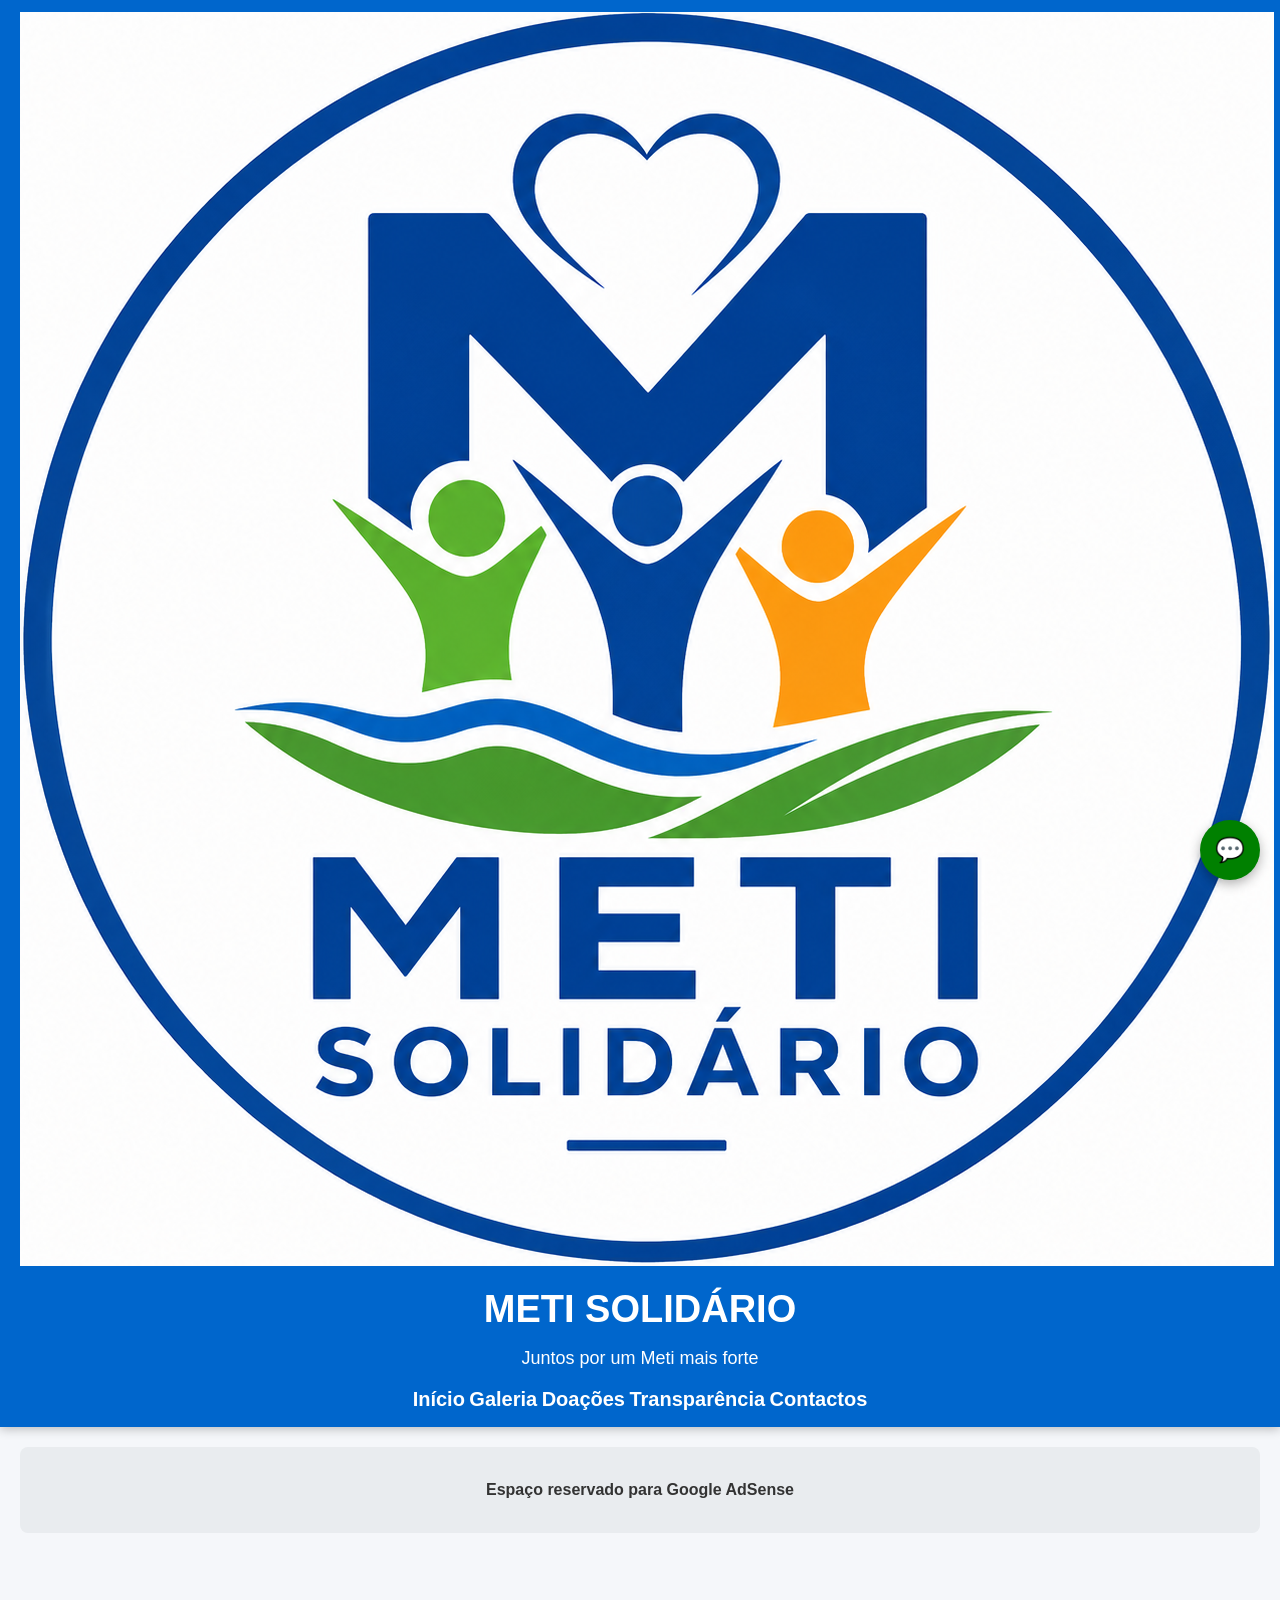
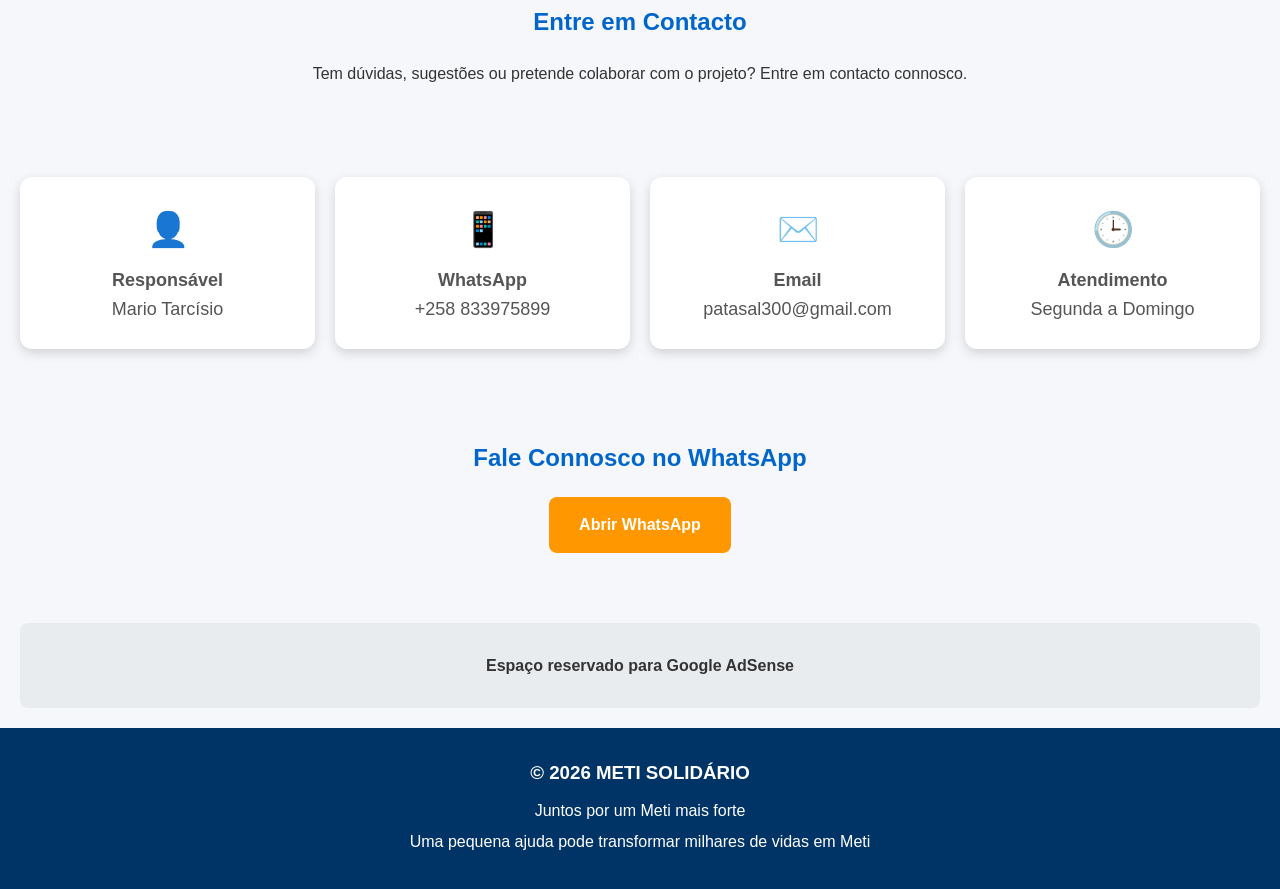
==== contactos.html @ 0eab24c9 "Add files via upload" ====
<!DOCTYPE html>
<html lang="pt">
<head>
<meta charset="UTF-8">
<meta name="viewport" content="width=device-width, initial-scale=1.0">
<title>Contactos - METI SOLIDÁRIO</title>

<link rel="stylesheet" href="style.css">

<script async src="https://pagead2.googlesyndication.com/pagead/js/adsbygoogle.js?client=ca-pub-8809690311729032"
     crossorigin="anonymous"></script>
     
</head>
<body>

<header>

<div class="logo">

    <a href="index.html" class="logo-link">

        <img src="imagens/favicon.png" alt="METI SOLIDÁRIO">

        <div>

            <h1>METI SOLIDÁRIO</h1>

            <p>Juntos por um Meti mais forte</p>

        </div>

    </a>

</div>
    <nav>
        <a href="index.html">Início</a>
        <a href="galeria.html">Galeria</a>
        <a href="doacoes.html">Doações</a>
        <a href="transparencia.html">Transparência</a>
        <a href="contactos.html">Contactos</a>
    </nav>

</header>

<main>
  
  <!-- Espaço Google AdSense -->
<section class="adsense">
    Espaço reservado para Google AdSense
</section>

<section>

    <h2>Entre em Contacto</h2>

    <p>
        Tem dúvidas, sugestões ou pretende colaborar com o projeto?
        Entre em contacto connosco.
    </p>

</section>

<section class="estatisticas">

    <div class="cards">

        <div class="card">
            <h3>👤</h3>
            <p><strong>Responsável</strong></p>
            <p>Mario Tarcísio</p>
        </div>

        <div class="card">
            <h3>📱</h3>
            <p><strong>WhatsApp</strong></p>
            <p>+258 833975899</p>
        </div>

        <div class="card">
            <h3>✉️</h3>
            <p><strong>Email</strong></p>
            <p>patasal300@gmail.com</p>
        </div>

        <div class="card">
            <h3>🕒</h3>
            <p><strong>Atendimento</strong></p>
            <p>Segunda a Domingo</p>
        </div>

    </div>

</section>

<section>

    <h2>Fale Connosco no WhatsApp</h2>

    <div style="text-align:center;">

        <a href="https://wa.me/258833975899" target="_blank" class="btn">
            Abrir WhatsApp
        </a>

    </div>

</section>

<!-- Espaço Google AdSense -->
<section class="adsense">
    Espaço reservado para Google AdSense
</section>

<footer>

    <h3>© 2026 METI SOLIDÁRIO</h3>

    <p>Juntos por um Meti mais forte</p>

    <p>Uma pequena ajuda pode transformar milhares de vidas em Meti</p>

</footer>

<div id="chatbot">

    <div id="chat-header">
        💬 Assistente METI
    </div>

    <div id="chat-mensagens">

        <div class="bot-msg">
            Olá! Sou o assistente virtual do METI SOLIDÁRIO.
            Como posso ajudar?
        </div>

    </div>

    <!-- Botões rápidos -->
    <div id="chat-botoes">

        <button onclick="respostaRapida('agua')">
            💧 Água
        </button>

        <button onclick="respostaRapida('educacao')">
            📚 Educação
        </button>

        <button onclick="respostaRapida('saude')">
            🏥 Saúde
        </button>

        <button onclick="respostaRapida('doacoes')">
            💰 Doações
        </button>

    </div>

    <div id="chat-input-area">

        <input
        type="text"
        id="chat-input"
        placeholder="Escreva a sua pergunta...">

        <button onclick="enviarPergunta()">
            Enviar
        </button>

    </div>

    <div id="chat-ajuda">

        <a
        href="https://wa.me/258833975899?text=Olá%20Agente%20METI%20SOLIDÁRIO.%20Estou%20no%20site%20METI%20SOLIDÁRIO%20e%20gostaria%20de%20mais%20informações."
        target="_blank">

            👤 Falar com Agente Meti Solidário

        </a>

    </div>

</div>

<button id="abrir-chat">
    💬
</button>
</main>

<script src="script.js"></script>

</body>
</html>
---- style.css ----
*{
    margin:0;
    padding:0;
    box-sizing:border-box;
    font-family:Arial, Helvetica, sans-serif;
}

body{
    background:#f5f7fa;
    color:#333;
    line-height:1.6;
}

body{

    background:#f5f7fa;
    color:#333;
    line-height:1.6;

}

header{

    background:#0066cc;
    color:white;

    padding:20px;

    text-align:center;

    background:#0066cc;
    color:white;

    padding:12px 20px;

    text-align:center;

    box-shadow:0 2px 10px rgba(0,0,0,.25);

}

.logo a{

    color:white;

    text-decoration:none;

}

.logo h1{
    font-size:38px;
    margin:5px 0;
}

.logo p{
    font-size:18px;
    margin:0;
}

nav{
    margin-top:10px;
}

nav a{

    color:#ffffff;

    text-decoration:none;

    font-weight:bold;

    font-size:20px;

}
nav a{

    transition:.3s;

}

nav a:hover{

    color:#ffd700

}

.hero{
    background:linear-gradient(
        rgba(0,0,0,0.5),
        rgba(0,0,0,0.5)
    ),
    url("imagens/banner.jpg");

    background-size:cover;
    background-position:center;
    min-height:500px;

    display:flex;
    justify-content:center;
    align-items:center;

    text-align:center;
    color:white;
    padding:20px;
}

.hero-content{
    max-width:800px;
}

.hero h2{

    color:#ffd700;;

    font-size:42px;

    font-weight:bold;

    text-shadow:2px 2px 8px rgba(255,255,255,0.4);

}

.hero p{
    font-size:1.2rem;
    margin-bottom:30px;
}

.btn{
    display:inline-block;
    background:#ff9800;
    color:white;
    padding:15px 30px;
    text-decoration:none;
    border-radius:8px;
    font-weight:bold;
}

.btn:hover{
    background:#e68900;
}

.estatisticas{
    padding:50px 20px;
    text-align:center;
}

.estatisticas h2{
    margin-bottom:30px;
    color:#0066cc;
}

.cards{
    display:grid;
    grid-template-columns:repeat(auto-fit,minmax(220px,1fr));
    gap:20px;
}

.card{
    background:white;
    padding:25px;
    border-radius:10px;
    box-shadow:0 2px 10px rgba(0,0,0,0.1);
}

.card h3{
    color:#0066cc;
    font-size:2rem;
}

section{
    padding:50px 20px;
}

section h2{
    text-align:center;
    margin-bottom:20px;
    color:#0066cc;
}

section img{
    display:block;
    width:100%;
    max-width:700px;
    margin:20px auto;
    border-radius:10px;
}

section p{
    max-width:900px;
    margin:auto;
    text-align:center;
}

.adsense{
    background:#e9ecef;
    text-align:center;
    padding:30px;
    margin:20px;
    border-radius:8px;
    font-weight:bold;
}

.sobre{
    background:white;
}

footer{
    background:#003366;
    color:white;
    text-align:center;
    padding:30px;
}

footer h3{
    margin-bottom:10px;
}

footer p{
    margin:5px 0;
}

@media(max-width:768px){

    .hero h2{
        font-size:2rem;
    }

    nav a{
        display:block;
        margin:10px 0;
    }

    .logo h1{
        font-size:1.8rem;
    }

}
    
    
  .galeria{
    display:grid;
    grid-template-columns:repeat(auto-fit,minmax(250px,1fr));
    gap:20px;
    padding:20px;
}

.galeria img{
    width:100%;
    height:250px;
    object-fit:cover;
    border-radius:10px;
    transition:0.3s;
    cursor:pointer;
}

.galeria img:hover{
    transform:scale(1.03);
}

.foto{
    background:white;
    border-radius:10px;
    overflow:hidden;
    box-shadow:0 2px 10px rgba(0,0,0,0.1);
}

.foto p{
    padding:10px;
    text-align:center;
    font-size:14px;
}

.card-pagamento{
    background:white;
    border-radius:12px;
    padding:20px;
    text-align:center;
    box-shadow:0 3px 10px rgba(0,0,0,.1);
}

.card-pagamento img{
    width:80px;
    height:80px;
    object-fit:contain;
    margin-bottom:10px;
}

.detalhes-pagamento{
    display:none;
    margin-top:15px;
}

.card-pagamento button{
    padding:10px 15px;
    border:none;
    border-radius:6px;
    cursor:pointer;
}

.projetos{
    background:#ffffff;
    padding:60px 20px;
}

.projetos h2{
    text-align:center;
    color:#0066cc;
    margin-bottom:20px;
}

.projetos > p{
    text-align:center;
    max-width:800px;
    margin:0 auto 30px auto;
}

.metas{
    background:#f8f9fa;
    padding:60px 20px;
}

.card-meta{
    background:white;
    padding:25px;
    border-radius:12px;
    text-align:center;
    box-shadow:0 2px 10px rgba(0,0,0,0.1);
}

.card-meta h3{
    margin-bottom:15px;
    color:#0066cc;
}

.card-meta progress{
    width:100%;
    height:25px;
    margin:15px 0;
}

#abrir-chat{
    position:fixed;
    bottom:20px;
    right:20px;
    width:60px;
    height:60px;
    border:none;
    border-radius:50%;
    font-size:24px;
    cursor:pointer;
    z-index:999;

    background:#008000;
    color:white;

    box-shadow:0 4px 12px rgba(0,0,0,0.3);
}

#abrir-chat:hover{
    transform:scale(1.1);
    transition:0.3s;
}
#chatbot{
    position:fixed;
    bottom:90px;
    right:20px;
    width:320px;
    max-width:90%;
    background:white;
    border-radius:12px;
    overflow:hidden;
    box-shadow:0 0 15px rgba(0,0,0,0.3);
    display:none;
    z-index:999;
}

#chat-header{
    background:#0066cc;
    color:white;
    padding:15px;
    font-weight:bold;
}

#chat-mensagens{
    height:300px;
    overflow-y:auto;
    padding:10px;
}

.bot-msg{
    background:#f1f1f1;
    padding:10px;
    border-radius:8px;
    margin-bottom:10px;
}

.user-msg{
    background:#d9ecff;
    padding:10px;
    border-radius:8px;
    margin-bottom:10px;
    text-align:right;
}

#chat-input-area{
    display:flex;
}

#chat-input{
    flex:1;
    padding:14px;
    border:none;
    border-top:1px solid #ddd;
    font-size:15px;
}
#chat-input-area button{
    padding:10px;
    border:none;
    cursor:pointer;
}

#chat-ajuda{
    padding:10px;
    text-align:center;
    border-top:1px solid #ddd;
}

#chat-ajuda a{
    display:block;
    background:#25D366;
    color:white;
    text-decoration:none;
    padding:12px;
    border-radius:8px;
    font-weight:bold;
}

#chat-ajuda a:hover{
    opacity:0.9;
}

#chat-botoes{
    padding:10px;
    display:grid;
    grid-template-columns:1fr 1fr;
    gap:6px;
}

#chat-botoes button{
    border:none;
    padding:10px;
    border-radius:8px;
    cursor:pointer;
    background:#0066cc;
    color:white;
    font-size:14px;
}

#chat-botoes button:hover{
    opacity:0.9;
}

/* ==========================
   ESTATÍSTICAS
========================== */

.estatisticas{

    padding:40px 20px;
    text-align:center;

}

.estatisticas h2{

    color:#0066cc;
    margin-bottom:30px;
    font-size:32px;

}

.cards{

    display:grid;
    grid-template-columns:repeat(auto-fit,minmax(180px,1fr));
    gap:20px;

}

.card{

    background:#ffffff;
    border-radius:12px;
    padding:25px;
    box-shadow:0 4px 12px rgba(0,0,0,.15);
    transition:.3s;

}

.card:hover{

    transform:translateY(-5px);

}

.card h3{

    font-size:34px;
    color:#0066cc;
    margin-bottom:10px;

}

.card p{

    font-size:18px;
    color:#555;

}

/* ==========================
   PROJETOS
========================== */

#agua,
#educacao,
#alimentacao{

    max-width:900px;
    margin:50px auto;
    padding:20px;
    text-align:center;

}

#agua h2,
#educacao h2,
#alimentacao h2{

    color:#0066cc;
    margin-bottom:20px;

}

#agua img,
#educacao img,
#alimentacao img{

    width:100%;
    max-width:600px;
    border-radius:12px;
    box-shadow:0 4px 10px rgba(0,0,0,.2);

}

#agua p,
#educacao p,
#alimentacao p{

    margin-top:20px;
    font-size:18px;
    line-height:1.8;
    color:#444;

}

/* ==========================
   RESPONSIVO
========================== */

@media(max-width:768px){

    .estatisticas h2{

        font-size:26px;

    }

    .card h3{

        font-size:28px;

    }

    .card p{

        font-size:16px;

    }

    #agua p,
    #educacao p,
    #alimentacao p{

        font-size:16px;

    }
    
    /* Títulos principais */



main{
    max-width:1200px;
    margin:auto;
}

}
.estatisticas h2,
.projetos h2{

    color: #d60000;
    text-transform: uppercase;
    text-align: center;
    font-weight: bold;
    letter-spacing: 1px;

}
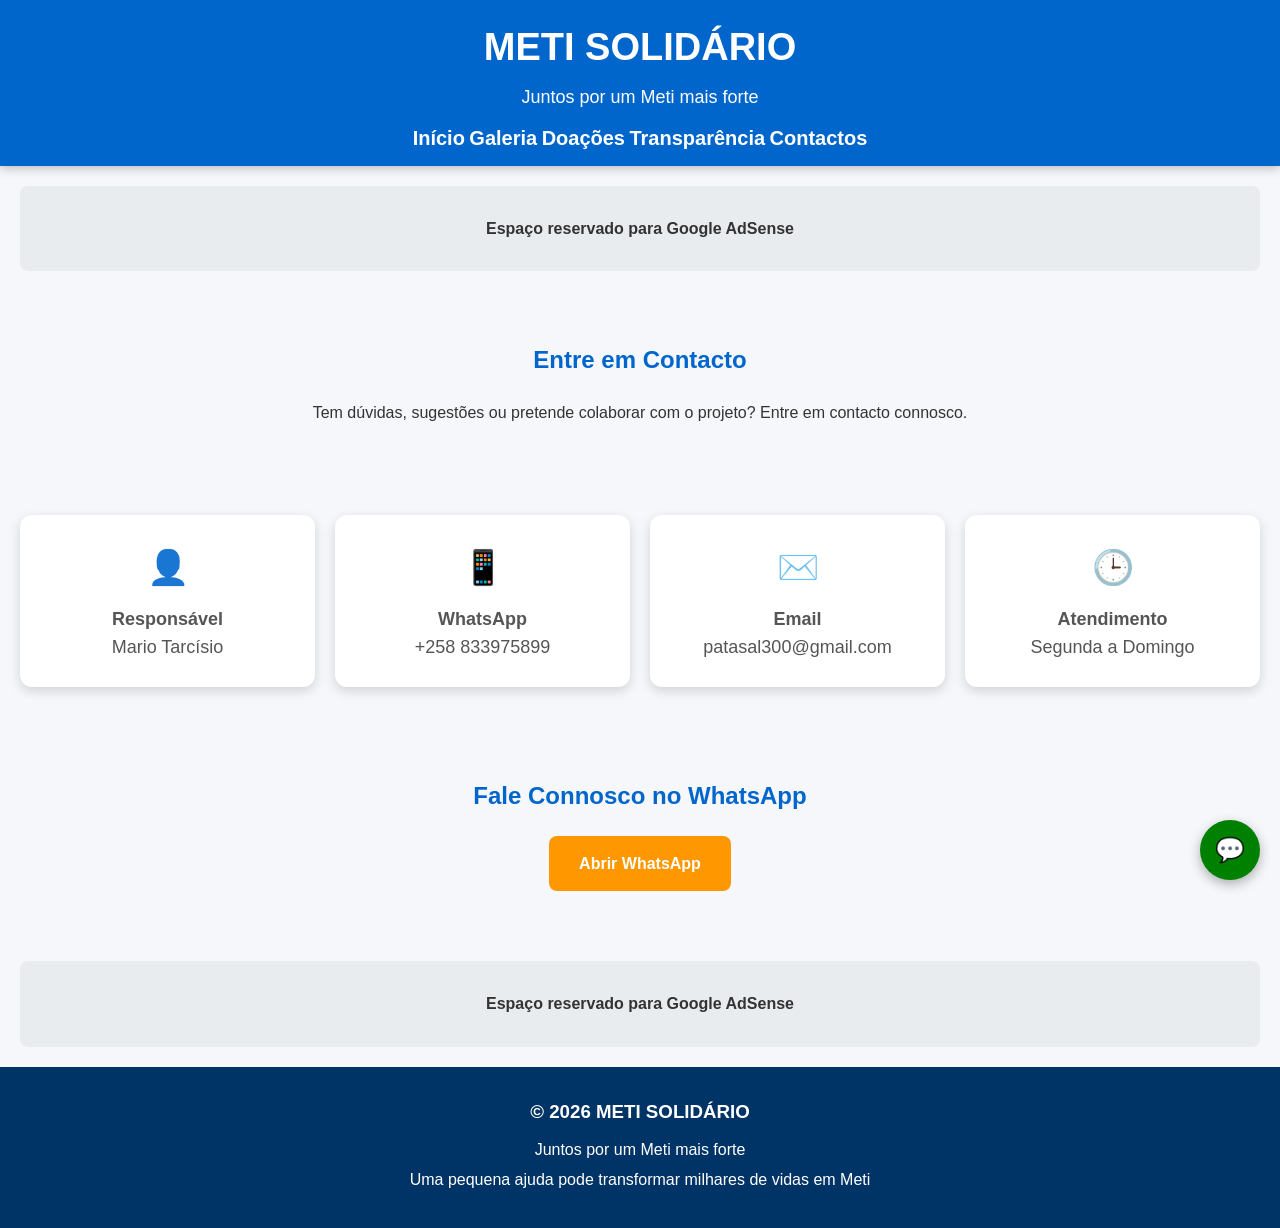
==== commit a0674432: "Update contactos.html" ====
--- a/contactos.html
+++ b/contactos.html
@@ -16,21 +16,12 @@
 <header>
 
 <div class="logo">
-
-    <a href="index.html" class="logo-link">
-
-        <img src="imagens/favicon.png" alt="METI SOLIDÁRIO">
-
-        <div>
-
-            <h1>METI SOLIDÁRIO</h1>
-
-            <p>Juntos por um Meti mais forte</p>
-
-        </div>
-
-    </a>
-
+    <h1>
+        <a href="index.html">
+            METI SOLIDÁRIO
+        </a>
+    </h1>
+    <p>Juntos por um Meti mais forte</p>
 </div>
     <nav>
         <a href="index.html">Início</a>
@@ -192,4 +183,4 @@
 <script src="script.js"></script>
 
 </body>
-</html>+</html>
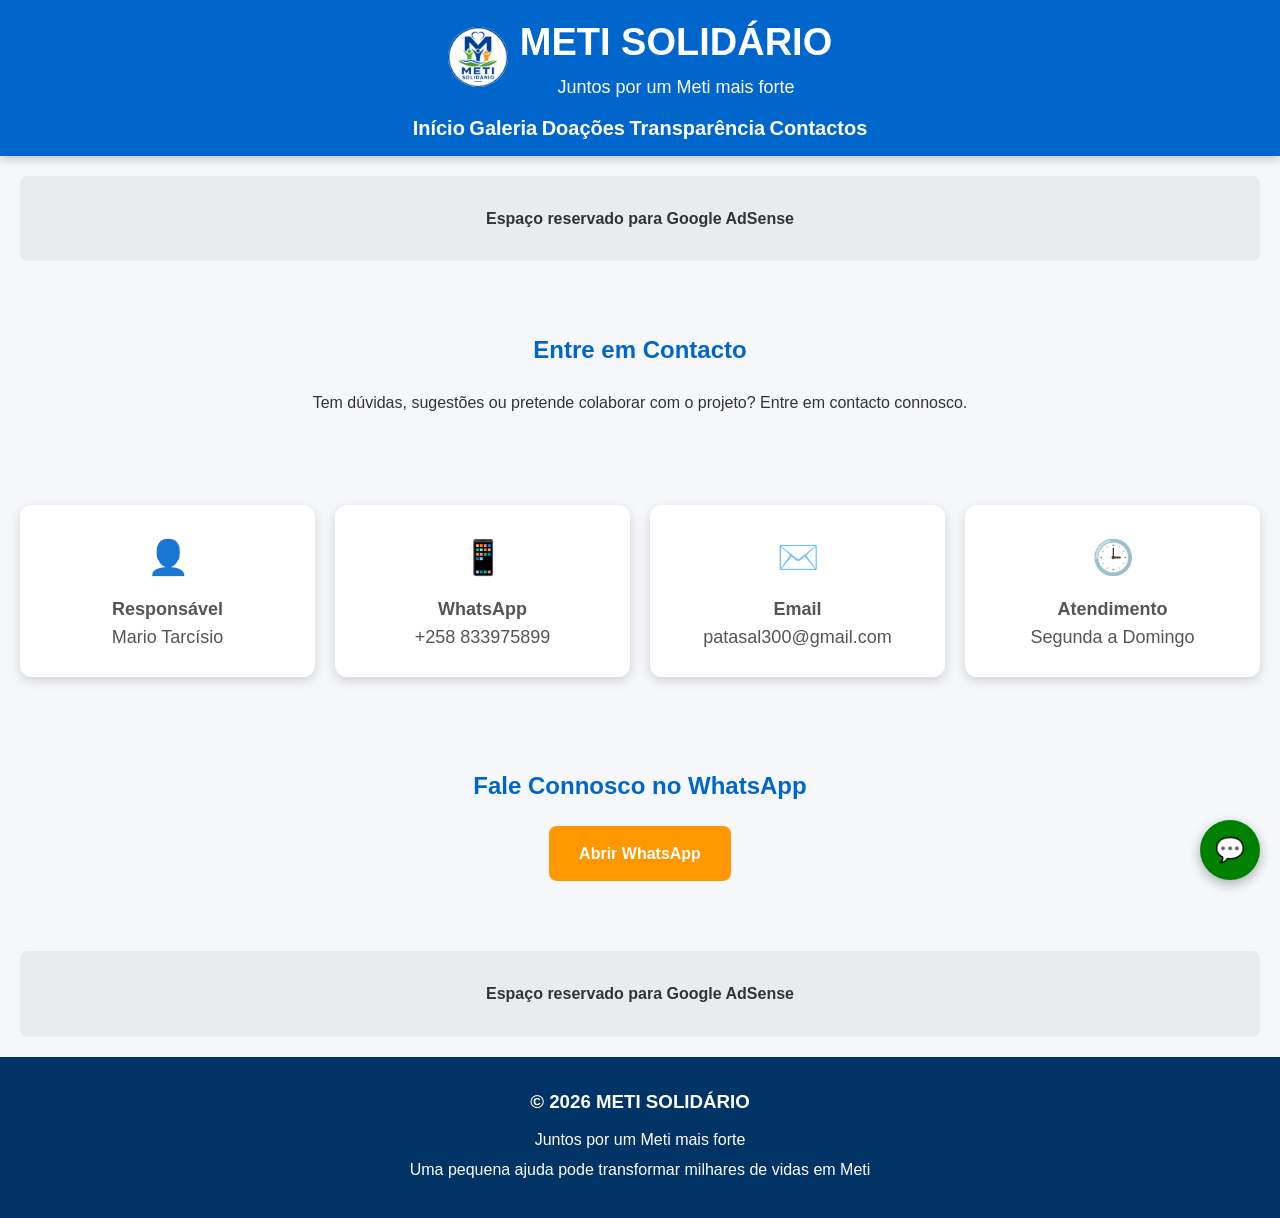
==== commit 605ca3d8: "Add files via upload" ====
--- a/contactos.html
+++ b/contactos.html
@@ -16,12 +16,21 @@
 <header>
 
 <div class="logo">
-    <h1>
-        <a href="index.html">
-            METI SOLIDÁRIO
-        </a>
-    </h1>
-    <p>Juntos por um Meti mais forte</p>
+
+    <a href="index.html" class="logo-link">
+
+        <img src="imagens/favicon.png" alt="METI SOLIDÁRIO">
+
+        <div>
+
+            <h1>METI SOLIDÁRIO</h1>
+
+            <p>Juntos por um Meti mais forte</p>
+
+        </div>
+
+    </a>
+
 </div>
     <nav>
         <a href="index.html">Início</a>
@@ -183,4 +192,4 @@
 <script src="script.js"></script>
 
 </body>
-</html>
+</html>
--- a/style.css
+++ b/style.css
@@ -615,4 +615,29 @@
     font-weight: bold;
     letter-spacing: 1px;
 
+}
+
+.logo-link{
+    display:flex;
+    align-items:center;
+    justify-content:center;
+    gap:12px;
+    text-decoration:none;
+    color:white;
+}
+
+.logo-link img{
+    width:60px;
+    height:60px;
+    border-radius:50%;
+}
+
+.logo-link h1{
+    margin:0;
+    color:white;
+}
+
+.logo-link p{
+    margin:0;
+    color:white;
 }
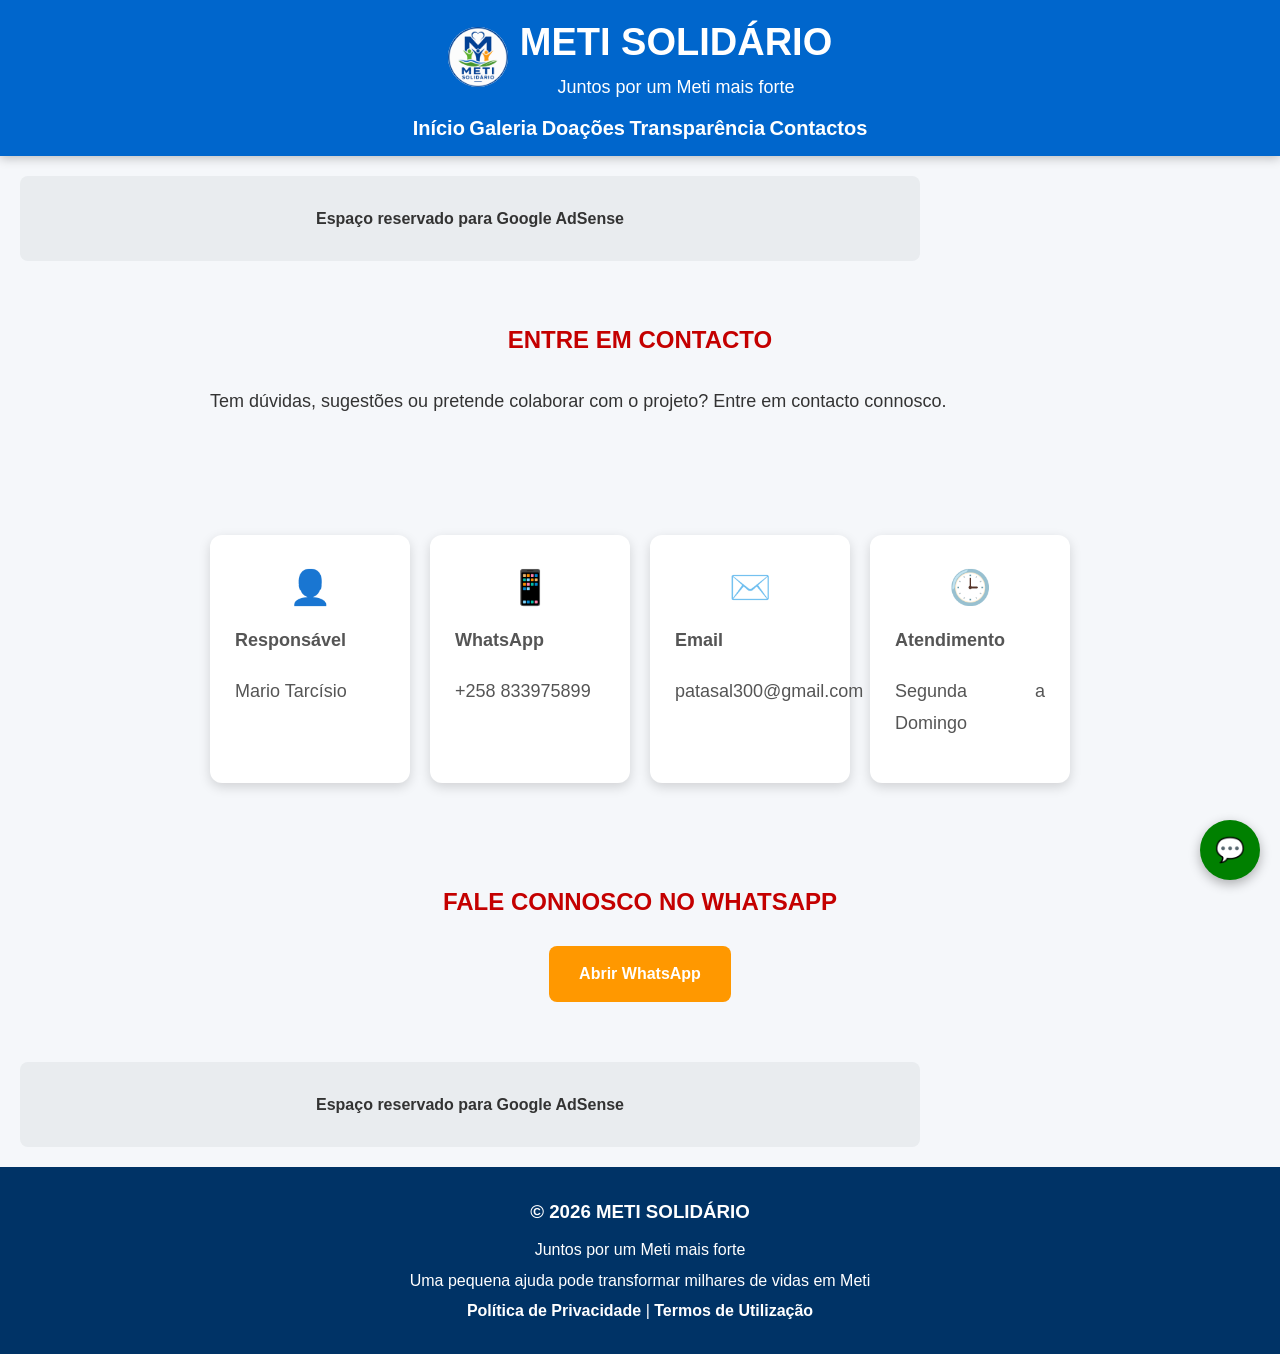
==== commit 2bd6392a: "Add files via upload" ====
--- a/contactos.html
+++ b/contactos.html
@@ -118,6 +118,11 @@
     <p>Juntos por um Meti mais forte</p>
 
     <p>Uma pequena ajuda pode transformar milhares de vidas em Meti</p>
+    
+    <a href="politica.html">Política de Privacidade</a> |
+
+<a href="termos.html">Termos de Utilização</a>
+
 
 </footer>
 
--- a/style.css
+++ b/style.css
@@ -640,4 +640,122 @@
 .logo-link p{
     margin:0;
     color:white;
+}
+
+section{
+
+    max-width:900px;
+
+    margin:40px auto;
+
+    padding:20px;
+
+}
+
+section h2{
+
+    color:#c40000;
+
+    text-align:center;
+
+    margin-bottom:25px;
+
+    text-transform:uppercase;
+
+}
+
+section p{
+
+    font-size:18px;
+
+    line-height:1.8;
+
+    text-align:justify;
+
+    margin-bottom:18px;
+
+}
+
+footer a{
+
+    color:white;
+
+    text-decoration:none;
+
+    font-weight:bold;
+
+}
+
+footer a:hover{
+
+    text-decoration:underline;
+
+}
+
+#cookie-banner{
+
+position:fixed;
+
+bottom:0;
+
+left:0;
+
+right:0;
+
+background:#222;
+
+color:white;
+
+padding:15px;
+
+display:flex;
+
+justify-content:space-between;
+
+align-items:center;
+
+gap:15px;
+
+z-index:99999;
+
+flex-wrap:wrap;
+
+}
+
+#cookie-banner p{
+
+margin:0;
+
+flex:1;
+
+font-size:15px;
+
+}
+
+#cookie-banner a{
+
+color:#4fc3ff;
+
+font-weight:bold;
+
+text-decoration:none;
+
+}
+
+#cookie-banner button{
+
+background:#28a745;
+
+color:white;
+
+border:none;
+
+padding:10px 22px;
+
+border-radius:8px;
+
+font-size:16px;
+
+cursor:pointer;
+
 }
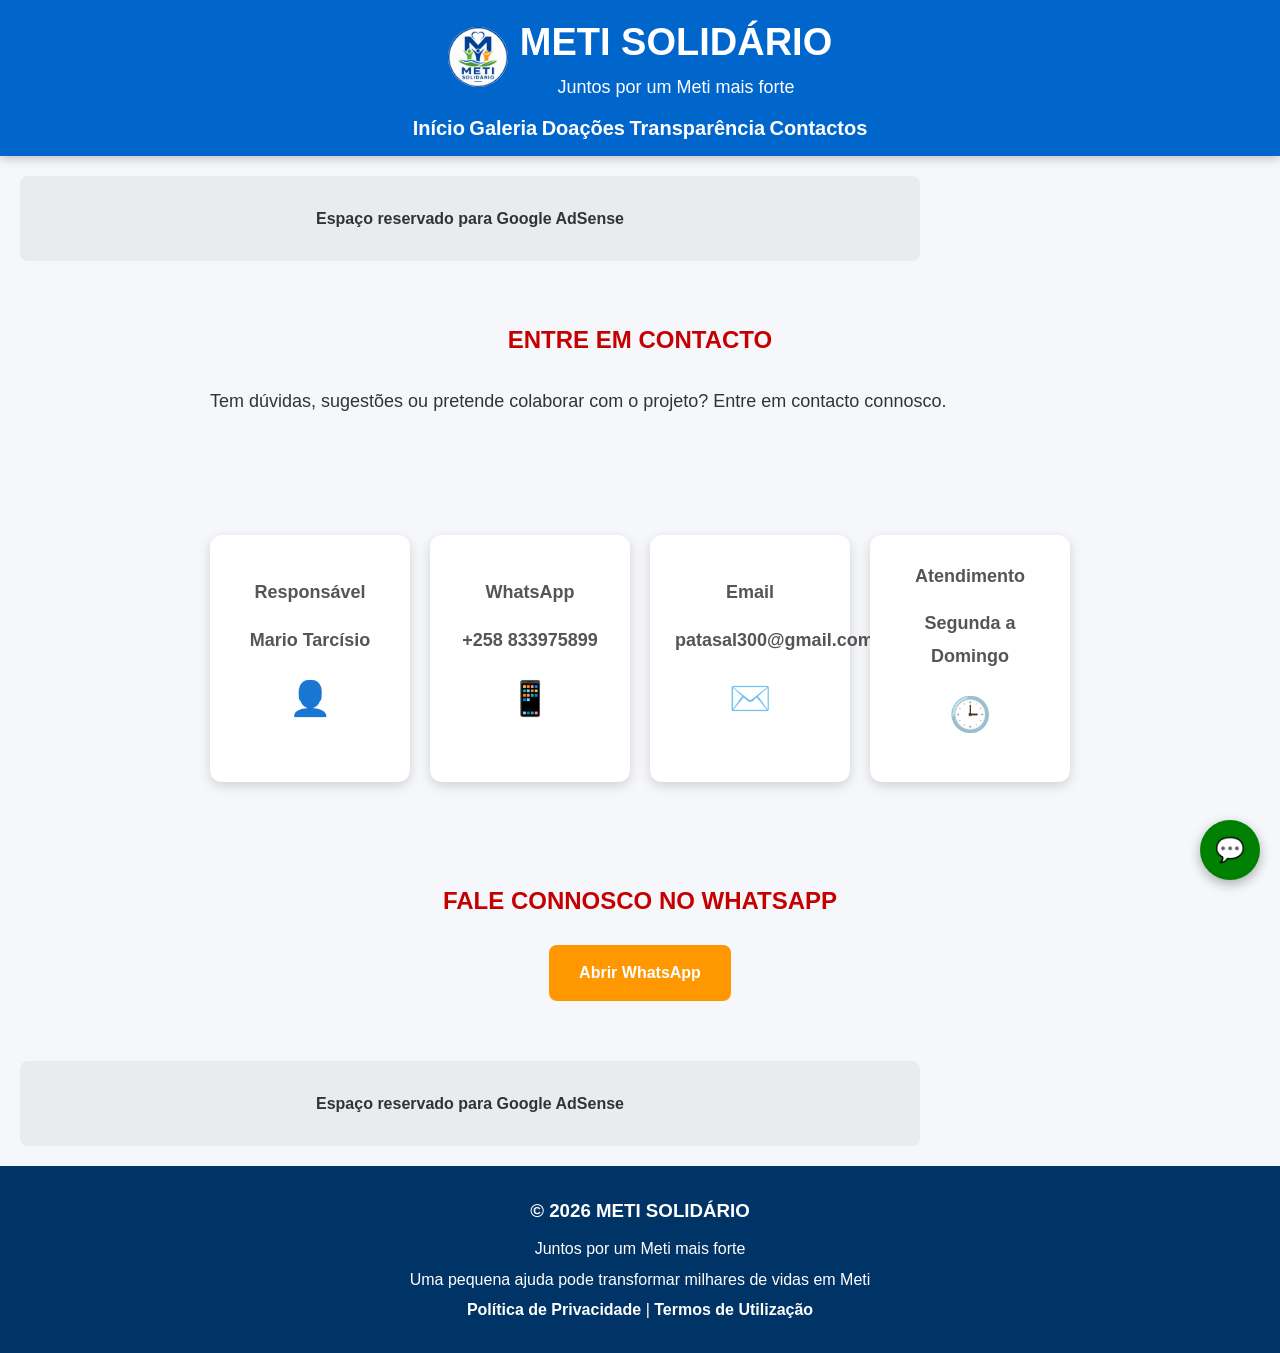
==== commit ac891ef1: "Update contactos.html" ====
--- a/contactos.html
+++ b/contactos.html
@@ -141,27 +141,6 @@
 
     </div>
 
-    <!-- Botões rápidos -->
-    <div id="chat-botoes">
-
-        <button onclick="respostaRapida('agua')">
-            💧 Água
-        </button>
-
-        <button onclick="respostaRapida('educacao')">
-            📚 Educação
-        </button>
-
-        <button onclick="respostaRapida('saude')">
-            🏥 Saúde
-        </button>
-
-        <button onclick="respostaRapida('doacoes')">
-            💰 Doações
-        </button>
-
-    </div>
-
     <div id="chat-input-area">
 
         <input
@@ -197,4 +176,4 @@
 <script src="script.js"></script>
 
 </body>
-</html>+</html>
--- a/style.css
+++ b/style.css
@@ -758,4 +758,26 @@
 
 cursor:pointer;
 
-}+}
+
+.card{
+    display: flex;
+    flex-direction: column;
+    justify-content: center;
+    align-items: center;
+    min-height: 220px;
+    text-align: center;
+}
+
+.card h3{
+    margin: 0 0 15px 0;
+    order: 2;
+}
+
+.card p{
+    margin: 0 0 15px 0;
+    order: 1;
+    width: 100%;
+    text-align: center !important;
+    font-weight: bold;
+}
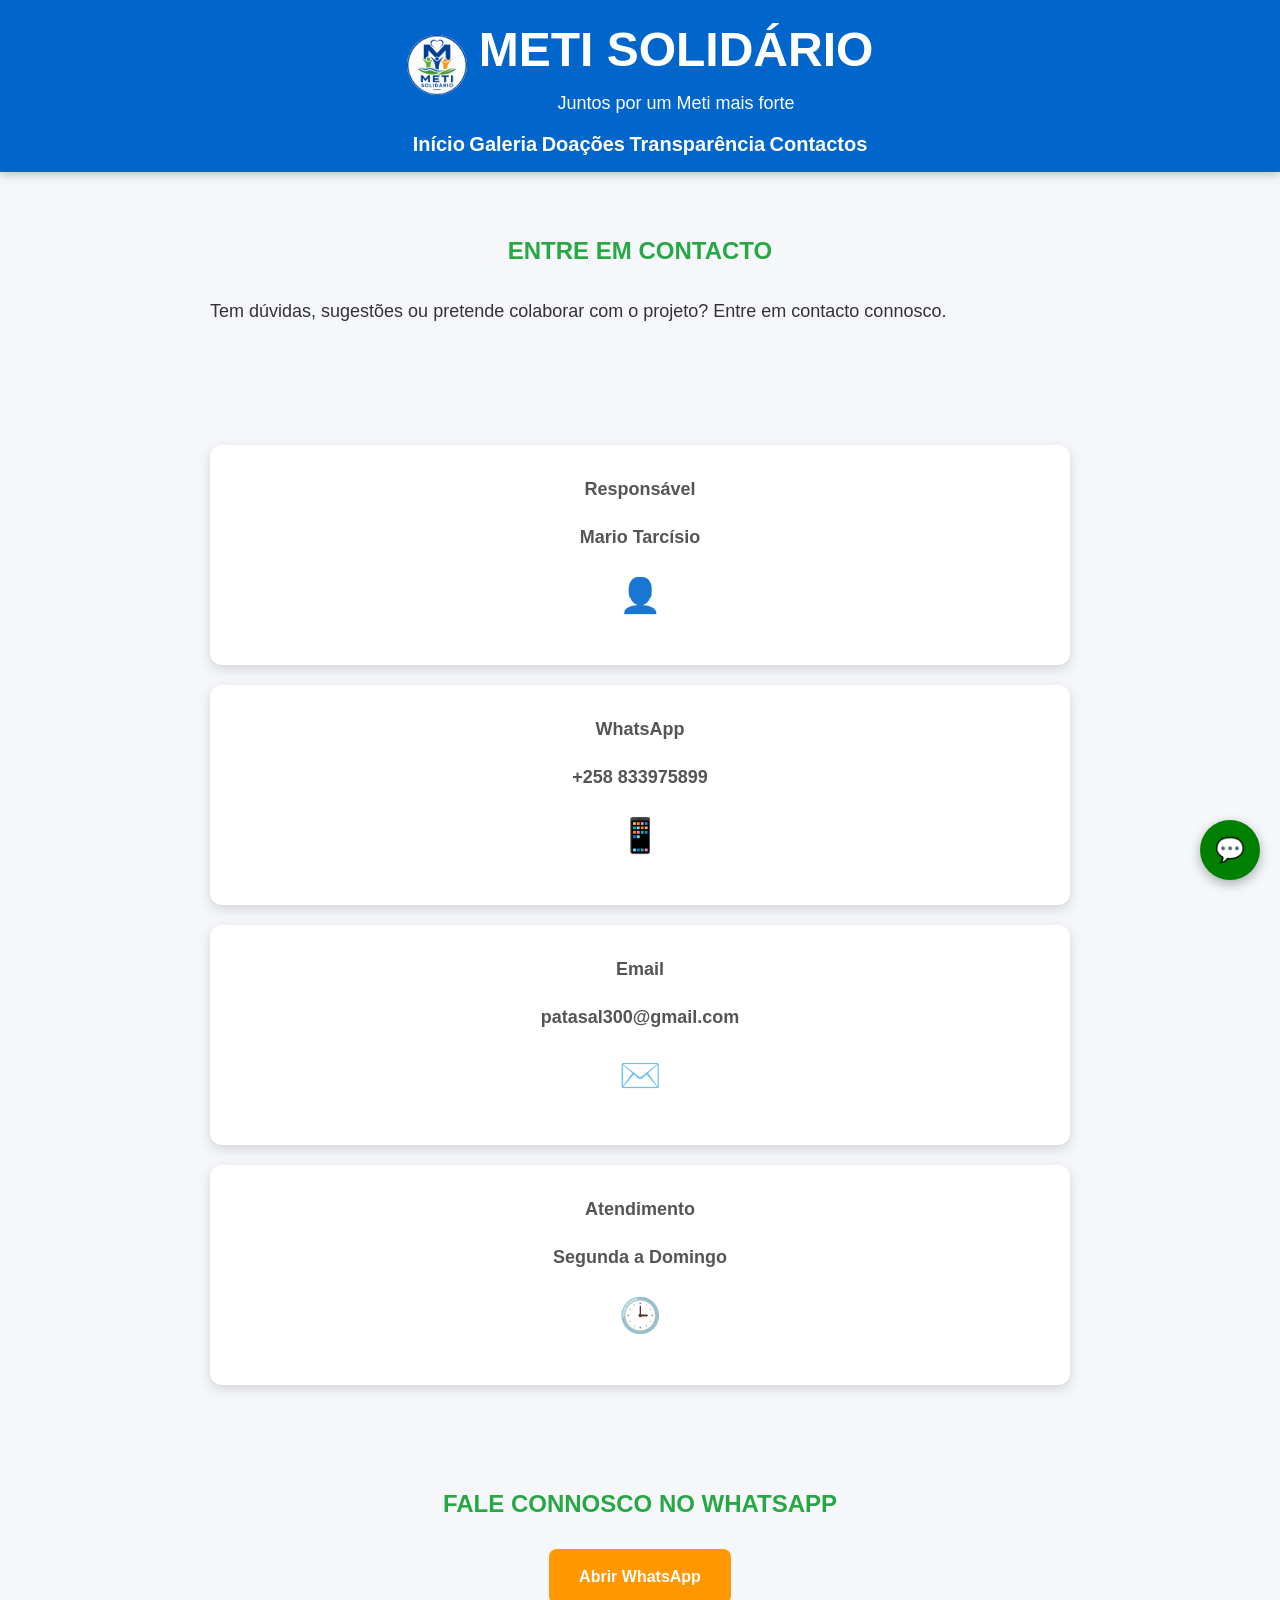
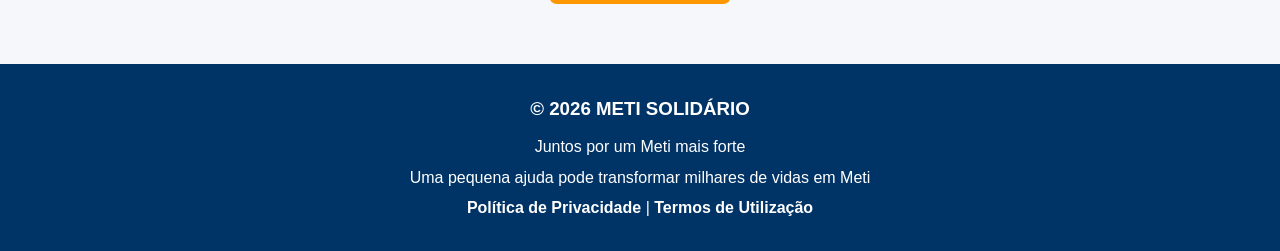
==== commit 6b6e3cfb: "Atualizar o contactos.html" ====
--- a/contactos.html
+++ b/contactos.html
@@ -44,10 +44,6 @@
 
 <main>
   
-  <!-- Espaço Google AdSense -->
-<section class="adsense">
-    Espaço reservado para Google AdSense
-</section>
 
 <section>
 
@@ -106,10 +102,6 @@
 
 </section>
 
-<!-- Espaço Google AdSense -->
-<section class="adsense">
-    Espaço reservado para Google AdSense
-</section>
 
 <footer>
 
--- a/style.css
+++ b/style.css
@@ -48,7 +48,7 @@
 }
 
 .logo h1{
-    font-size:38px;
+    font-size:clamp(2rem,4vw,3rem);
     margin:5px 0;
 }
 
@@ -149,11 +149,6 @@
     color:#0066cc;
 }
 
-.cards{
-    display:grid;
-    grid-template-columns:repeat(auto-fit,minmax(220px,1fr));
-    gap:20px;
-}
 
 .card{
     background:white;
@@ -257,6 +252,11 @@
     transform:scale(1.03);
 }
 
+img{
+    max-width:100%;
+    height:auto;
+}
+
 .foto{
     background:white;
     border-radius:10px;
@@ -270,14 +270,29 @@
     font-size:14px;
 }
 
+.cards{
+    display:flex;
+    flex-direction:column;
+    gap:20px;
+}
+
+.pagamentos-grid{
+    display:grid;
+    grid-template-columns:repeat(auto-fit,minmax(260px,1fr));
+    gap:20px;
+}
+
 .card-pagamento{
-    background:white;
+    background:#fff;
     border-radius:12px;
-    padding:20px;
+    padding:15px;
     text-align:center;
     box-shadow:0 3px 10px rgba(0,0,0,.1);
 }
-
+.card-pagamento p{
+    overflow-wrap:anywhere;
+    word-break:break-word;
+}
 .card-pagamento img{
     width:80px;
     height:80px;
@@ -288,10 +303,20 @@
 .detalhes-pagamento{
     display:none;
     margin-top:15px;
+    text-align:center;
+}
+
+.detalhes-pagamento p{
+    text-align:center;
+    font-weight:bold;
+    font-size:16px;
+    margin:10px 0;
+    word-break:break-all;
 }
 
 .card-pagamento button{
-    padding:10px 15px;
+    margin-top:10px;
+    padding:8px 14px;
     border:none;
     border-radius:6px;
     cursor:pointer;
@@ -479,14 +504,6 @@
 
 }
 
-.cards{
-
-    display:grid;
-    grid-template-columns:repeat(auto-fit,minmax(180px,1fr));
-    gap:20px;
-
-}
-
 .card{
 
     background:#ffffff;
@@ -602,14 +619,16 @@
 
 main{
     max-width:1200px;
-    margin:auto;
+    margin:0 auto;
+    padding:0 15px;
+    width:100%;
 }
 
 }
 .estatisticas h2,
 .projetos h2{
 
-    color: #d60000;
+    color:#28a745;
     text-transform: uppercase;
     text-align: center;
     font-weight: bold;
@@ -654,7 +673,7 @@
 
 section h2{
 
-    color:#c40000;
+    color:#28a745;
 
     text-align:center;
 
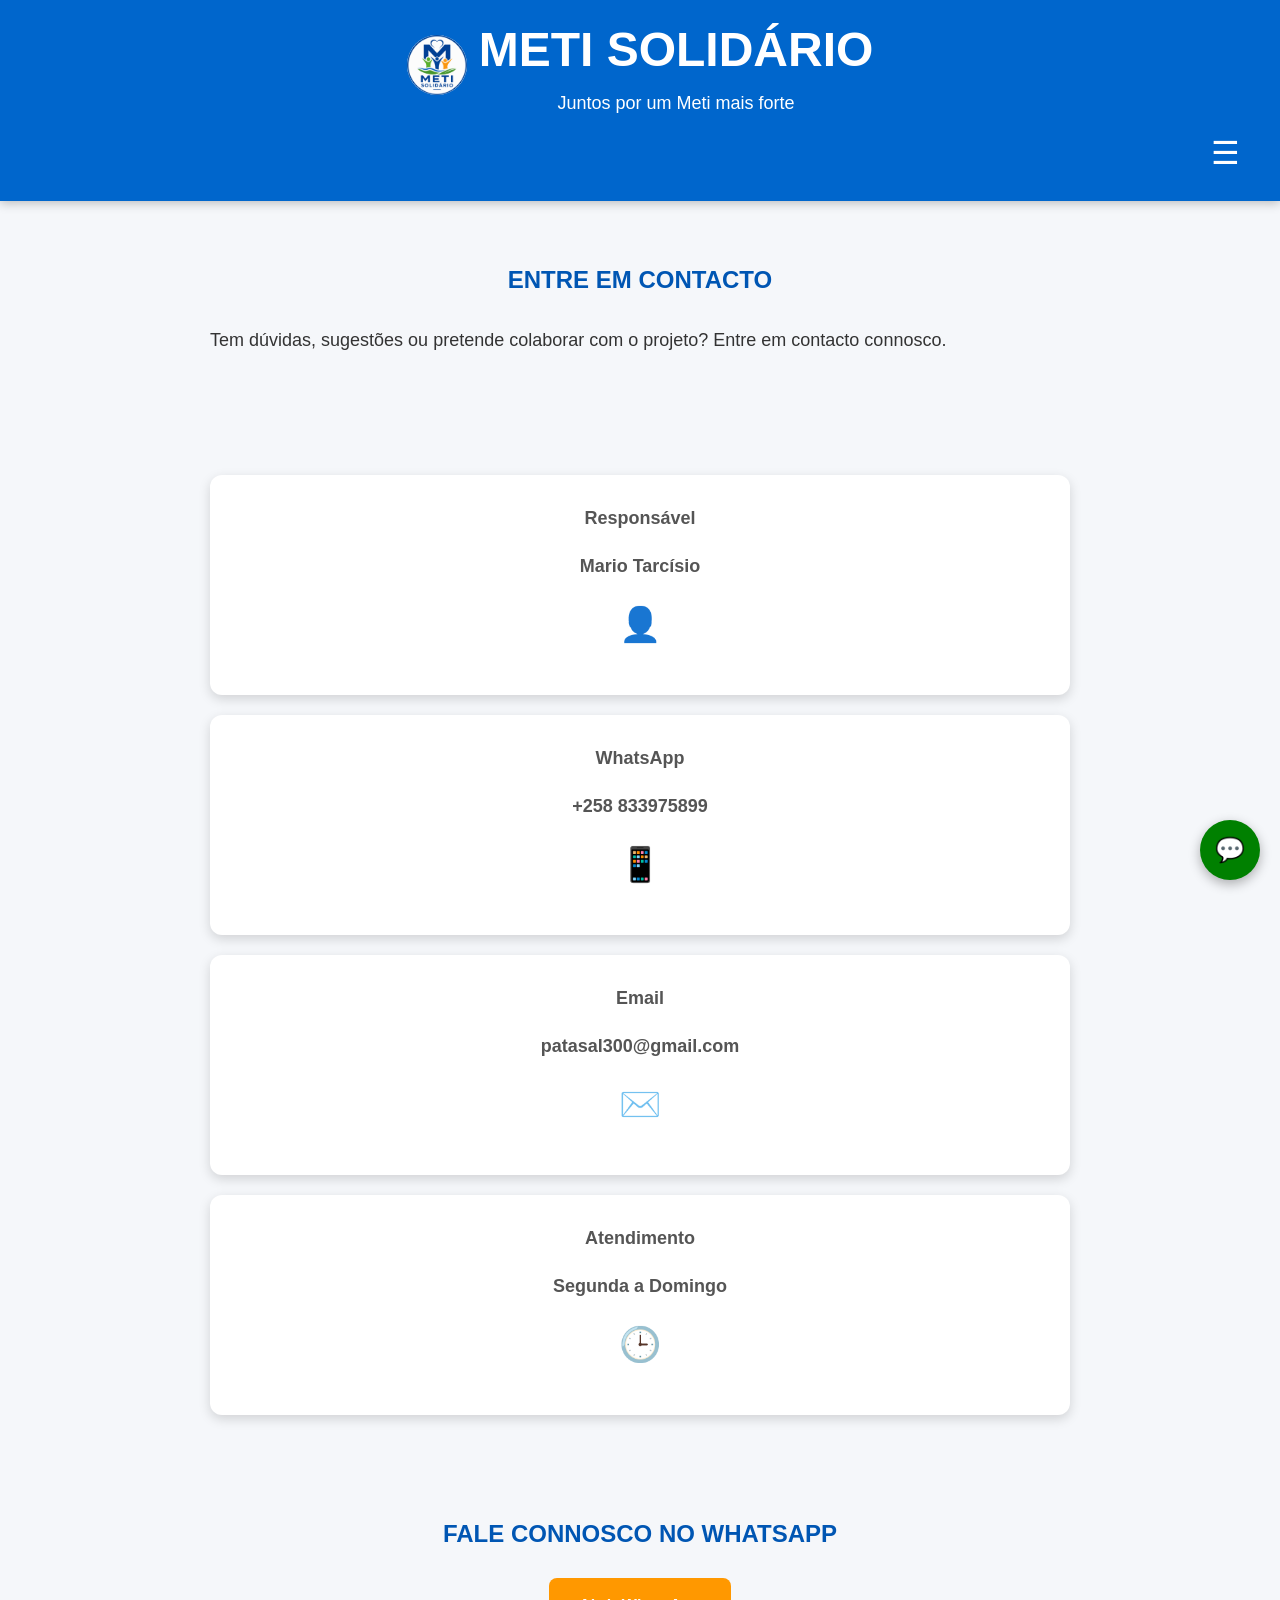
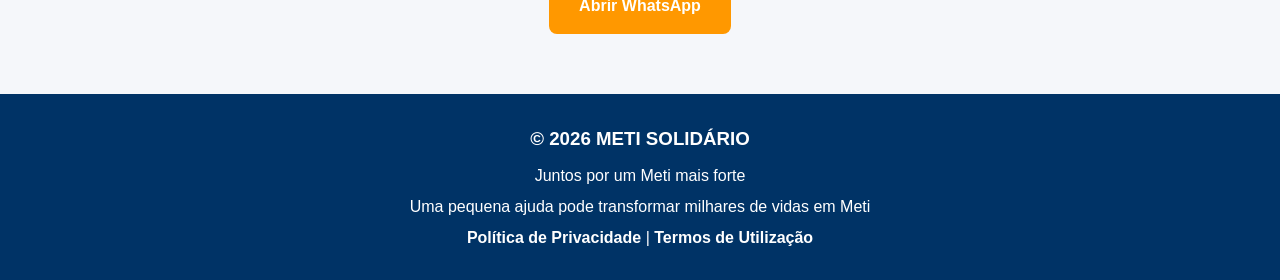
==== commit 40a3b122: "Add files via upload" ====
--- a/contactos.html
+++ b/contactos.html
@@ -17,33 +17,54 @@
 
 <div class="logo">
 
-    <a href="index.html" class="logo-link">
+<a href="index.html" class="logo-link">
 
-        <img src="imagens/favicon.png" alt="METI SOLIDÁRIO">
+<img src="imagens/favicon.png" alt="METI SOLIDÁRIO">
 
-        <div>
+<div>
+<h1>METI SOLIDÁRIO</h1>
+<p>Juntos por um Meti mais forte</p>
+</div>
 
-            <h1>METI SOLIDÁRIO</h1>
-
-            <p>Juntos por um Meti mais forte</p>
-
-        </div>
-
-    </a>
+</a>
 
 </div>
-    <nav>
-        <a href="index.html">Início</a>
-        <a href="galeria.html">Galeria</a>
-        <a href="doacoes.html">Doações</a>
-        <a href="transparencia.html">Transparência</a>
-        <a href="contactos.html">Contactos</a>
-    </nav>
+
+<!-- Botão Menu -->
+<div class="menu-btn" onclick="abrirMenu()">
+☰
+</div>
+
+<!-- Menu -->
+<nav id="menu">
+  
+<a href="index.html">Início</a>
+
+<a href="conheca-meti.html">Conheça Meti</a>
+
+<a href="noticias.html">Notícias</a>
+
+<a href="galeria.html">Galeria</a>
+
+<a href="projectos.html">Projetos</a>
+
+<a href="doacoes.html">Doações</a>
+
+<a href="impacto.html">Impacto</a>
+
+<a href="transparencia.html">Transparência</a>
+
+<a href="sobre.html">Sobre Nós</a>
+
+<a href="contactos.html">Contactos</a>
+
+<a href="faq.html">FAQ</a>
+
+</nav>
 
 </header>
 
 <main>
-  
 
 <section>
 
@@ -102,7 +123,6 @@
 
 </section>
 
-
 <footer>
 
     <h3>© 2026 METI SOLIDÁRIO</h3>
@@ -132,6 +152,7 @@
         </div>
 
     </div>
+
 
     <div id="chat-input-area">
 
@@ -168,4 +189,4 @@
 <script src="script.js"></script>
 
 </body>
-</html>
+</html>
--- a/style.css
+++ b/style.css
@@ -241,11 +241,11 @@
 
 .galeria img{
     width:100%;
-    height:250px;
-    object-fit:cover;
+    max-width:700px;
+    height:auto;
+    display:block;
+    margin:auto;
     border-radius:10px;
-    transition:0.3s;
-    cursor:pointer;
 }
 
 .galeria img:hover{
@@ -628,7 +628,7 @@
 .estatisticas h2,
 .projetos h2{
 
-    color:#28a745;
+    color:#0056b3;
     text-transform: uppercase;
     text-align: center;
     font-weight: bold;
@@ -673,7 +673,7 @@
 
 section h2{
 
-    color:#28a745;
+    color:#0056b3;
 
     text-align:center;
 
@@ -800,3 +800,135 @@
     text-align: center !important;
     font-weight: bold;
 }
+/* PÁGINA SOBRE NÓS */
+
+.pagina-sobre{
+    max-width:1000px;
+    margin:40px auto;
+    padding:20px;
+    background:#ffffff;
+    border-radius:12px;
+    box-shadow:0 2px 10px rgba(0,0,0,0.1);
+}
+
+.pagina-sobre h2{
+    color:#0056b3;
+    margin-top:30px;
+    text-align:center;
+}
+
+.pagina-sobre p{
+    font-size:18px;
+    line-height:1.8;
+    color:#333;
+    text-align:justify;
+}
+
+.pagina-sobre ul{
+    margin-top:20px;
+    padding-left:25px;
+}
+
+.pagina-sobre li{
+    margin-bottom:10px;
+    font-size:18px;
+}
+
+.pagina-sobre h2{
+    font-size:30px;
+    color:#0056b3;
+    margin-top:40px;
+    margin-bottom:20px;
+    border-left:6px solid #28a745;
+    padding-left:15px;
+}
+
+.pagina-sobre p{
+    margin-bottom:18px;
+    text-align:justify;
+    line-height:1.9;
+    font-size:18px;
+}
+
+.pagina-sobre img{
+    width:100%;
+    max-width:700px;
+    display:block;
+    margin:25px auto 10px;
+    border-radius:12px;
+    box-shadow:0 4px 12px rgba(0,0,0,.15);
+}
+
+.legenda{
+    text-align:center;
+    font-size:15px;
+    font-weight:600;
+    color:#555;
+    font-style:italic;
+    margin-top:10px;
+    margin-bottom:30px;
+    max-width:700px;
+    margin-left:auto;
+    margin-right:auto;
+}
+
+/* ===========================
+   MENU RETRÁTIL
+=========================== */
+
+.menu-btn{
+    font-size:32px;
+    color:white;
+    cursor:pointer;
+    text-align:right;
+    padding:10px 20px;
+}
+
+/* MENU RETRÁTIL EM GRELHA */
+
+#menu{
+    display:none;
+    grid-template-columns:repeat(auto-fit,minmax(140px,1fr));
+    gap:3px;
+    background:#ffffff;
+    padding:6px;
+    border-radius:0 0 10px 10px;
+    box-shadow:0 3px 8px rgba(0,0,0,0.15);
+}
+
+#menu.ativo{
+    display:grid;
+}
+
+/* Início ocupa toda a largura */
+#menu a:first-child{
+    grid-column:1/3;
+}
+
+#menu a{
+    background:#ffffff;
+    color:#0056b3;
+    text-decoration:none;
+    text-align:center;
+    padding:6px 4px;
+    border:1px solid #0056b3;
+    border-radius:6px;
+    font-size:14px;
+    font-weight:bold;
+    line-height:1.2;
+    transition:0.3s;
+}
+
+#menu a:hover{
+    background:#0056b3;
+    color:#ffffff;
+}
+
+@media (max-width:480px){
+
+    #menu a{
+        font-size:13px;
+        padding:6px 3px;
+    }
+
+}
